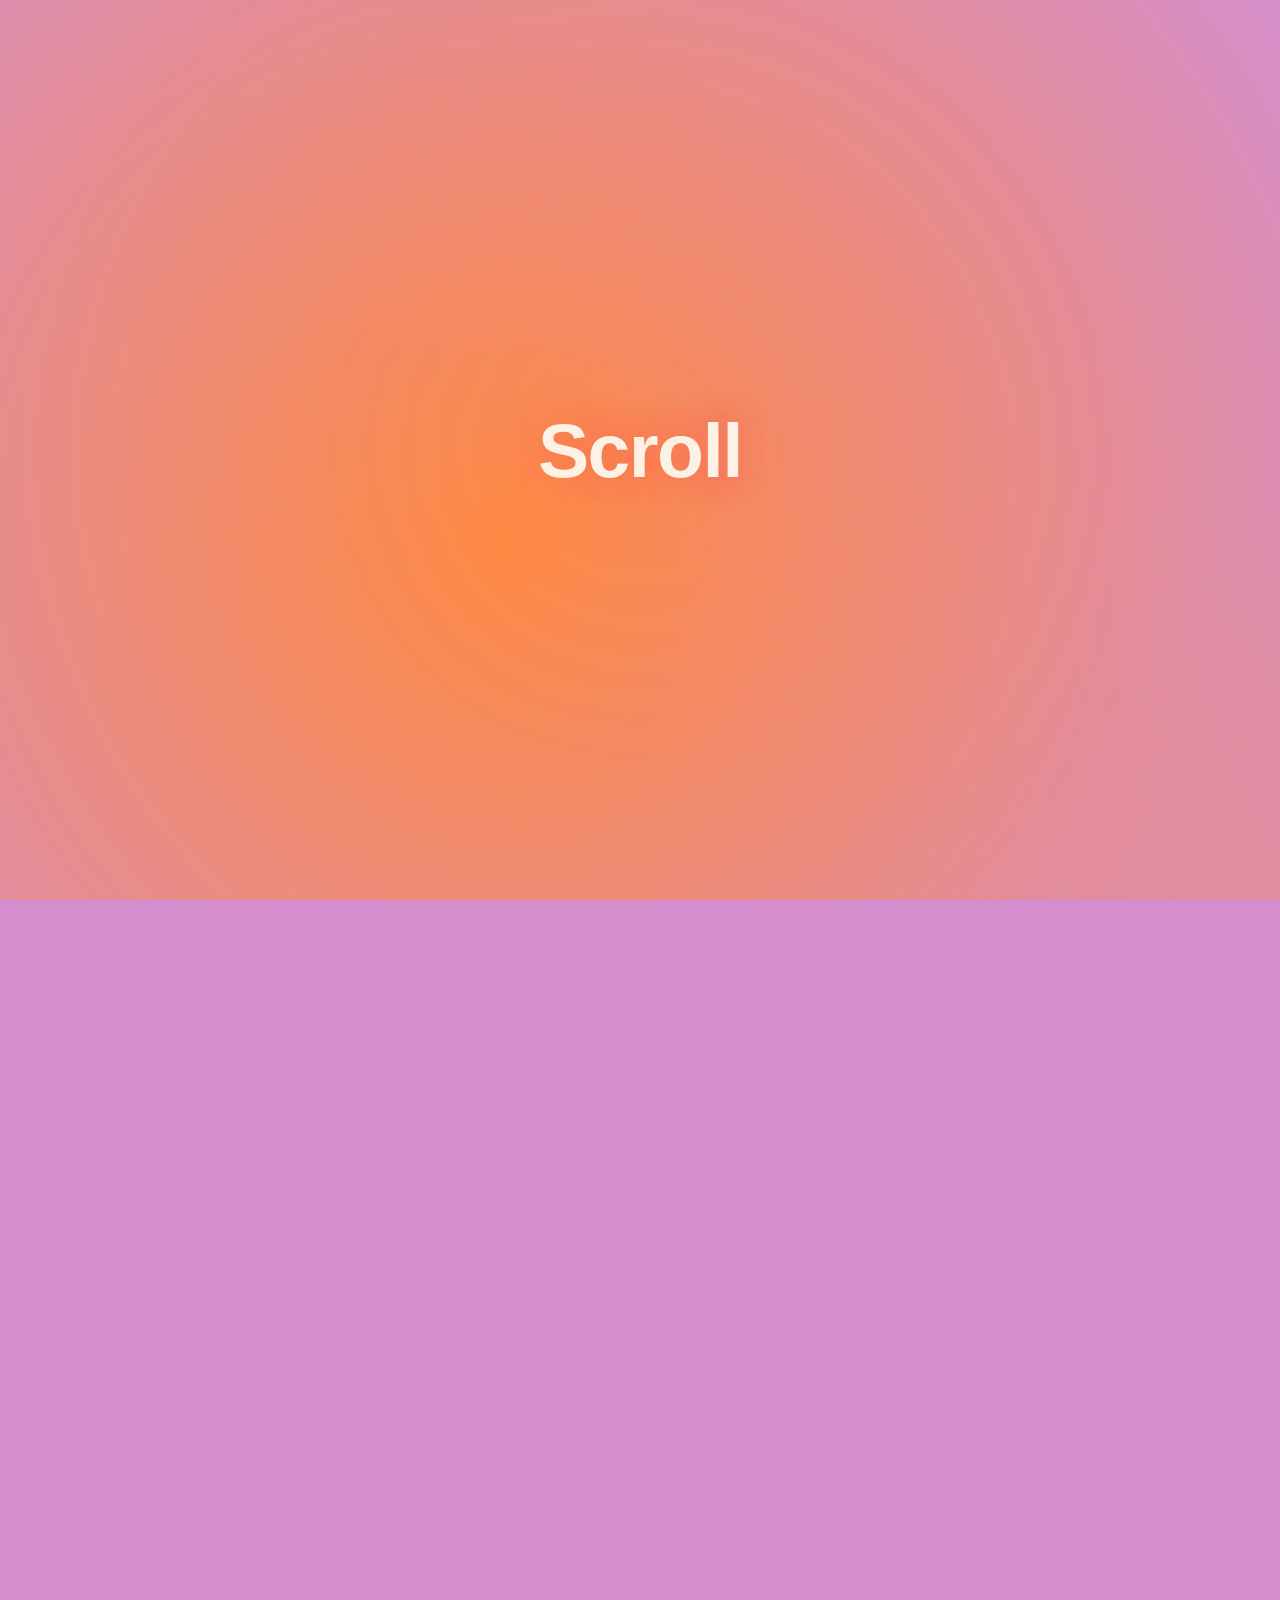
==== index.html @ 69f051a5 "Rename structure.html to index.html" ====
<!DOCTYPE html>
<html lang="en">
<head>
  <meta charset="UTF-8">
  <title>A ♥ S</title>
  <link rel="stylesheet" href="core.css">
</head>
<body>

<div class="stage">
  <div class="panel active"><h1>Scroll</h1></div>
  <div class="panel"><h1>GOOOD GIRLLLLLL</h1></div>
  <div class="panel"><h1>ahem.</h1></div>
  <div class="panel"><h1>NI HAO FINE SHYT</h1></div>
  <div class="panel"><h1>I had the urge to do something for my kaju katli</h1></div>
  <div class="panel"><h1>But I realised I cant give anything cuz distance</h1></div>
  <div class="panel"><h1>And like low key</h1></div>
  <div class="panel"><h1>Thats an invalid excuse for a cutie like you</h1></div>
  <div class="panel"><h1>plus im literally the WAP final boss</h1></div>
  <div class="panel"><h1>SO I MANNED UP RAHHH</h1></div>
  <div class="panel"><h1>WHO SAID OLD SCHOOL ROMANCE IS DEAD</h1></div>
  <div class="panel"><h1>THIS IS ME AT 4am WRITING MY GIRL A PROGRAM</h1></div>
  <div class="panel"><h1>anyway</h1></div>
  <div class="panel"><h1>I should stop yapping bout myself cuz</h1></div>
  <div class="panel"><h1>this ones about you jaanu</h1></div>
  <div class="panel"><h1>about how you make me happier</h1></div>
  <div class="panel"><h1>about you you showed me strength in vulnerability</h1></div>
  <div class="panel"><h1>About how-</h1></div>
  <div class="panel"><h1>You make my life better.</h1></div>
</div>

  <section class="panel paragraph">
    <p>
Assalamualaikum fine kudi, <br>
The past one year been rough for both of us (mostly me cuz I missed you more obv 🙄) and my shi has been soo much brighter, so I decided to uh attempt to umm<br>
Uh 🗣️<br>
Tell you how you make my life better. (After backstory)<br>
(Emphasis on 'attempt to')<br>
Ok sooooooooooooooooo<br>
Yeah no programming this was a million times easier <br>
SO ever since u left me (yeah it happend like that only ur friends gaslighted you)<br>
There's been a void inside my heart that could never be filled 🥺 (IM CRINE)<br>
Okay nah but apart from the girl I loved, more importantly, I lost the only person I could truly be 'me' with, I lost the girl who could understand me (somewhat 🙄), I lost the person who would laugh at my immature jokes and even though I was the same outside, whenever I was at home I felt,<br>
How do I say this without sounding desperate <br>
UNEASY<br>
IRRITATED<br>
And mostly felt like shit because my kaju katli didn't deserve that, on top of that I felt like atleast I deserved it but you didn't 😭<br>
I wanted to talk to you for soo long, I wasn't sure if you even wanted to talk to me but all I wanted to do was give you the information that should have been with you since the very start of everything. Eventually I gaslighted myself into thinking that it was hormones but  I knew that was never true, I wasn't me anymore BUT ISSOK<br>
Since now we are together forever 🗣️🗣️<br>
SO HERES THE PART I WANTED TO DO:<br>
HOW YOU MAKE MY EVERYDAY BETTER<br>
Eversince we started talking again, I've been looking forward to everyday, even though times may be tuff (wait no tough) and you cant do a lot about my issues, it's nice to have a safe place, it's nice to know that there's this pretty ass girl across japan who genuinely cares. It's nice to have someone scold me over useless shit 😭 (yes eng notes and my sleep schedule are useless). It's nice to have someone who wants to beat my ass up. It's nice to have this girl who believes my autistic ahh programs will get famous one day. It's nice to have this girl who I wronged badly but she saw the real me through it, and decided to forgive what I did in spite of having every single right not to. Everyday I wake up, happy to talk to you, each little voicenote and eye pic brings us closer. I may be the sigma lone wolf but you showed me it's okay to be vulnerable (THROUGH SHEER PATIENCE FROM YOUR END).<br>
I HAVE SOO MUCH TO SAY I KEEP FORGETTING, ITS LEAKING OUTTA THE BRIM <br>
I never realised this and rarely do admit it, but you make me feel safe, , and I have no idea what this means because I am perfectly capable of protecting and defending myself in any context 😭 <br> I get this cozy feeling everytime you excessively (important part) baby me and if it gets to that point I can just closee my eyes and feel you hugging me, which is the only time I feel safe enought to have deep convos cuz low key im stupid for not telling you stuff, I just feel like everytime we have deep convos im left with an 'un-fulfilled' feeling but I think thats because I dont talk about it properly so you cant help even if you wanna  <br>
You think you don't do a lot but just by being there you took care of my anxiety, you instantly make me feel happier, you instantly calm me down no matter what is going on inside my head (this part is scary tho like how). LMAO this remindes me of that reel you sent where the guy is shaking his knee and the girl puts her hand on his laat and he stops. THAT IS LITERALLY YOU OVER TEXT, ABSOLUTE ANGEL YOU ARE FOR ME, both in terms of looks, and more importantly how you make me feel. I know I should tell you when im feeling down or have issues or have a bad day instead of just saying "dya" everytime but I just cant do it that directly without pressuring or smth for some reason, I cant even tell 60% of the stuff but that doesnt matter because somehow, without you  even noticing im feeling down you make it better. <br>
You mean soo much to me, I hate it whenever you are sad because (okay this is thoda cheesy but real) it feels like a part of me is sad 😭. You doo soo much for me by just being you, I wish I was there to deal w anyone who wrongs you but all I can do is: talk and make you feel better, like old times :)<br>
I'm soo happy to see ur insecurities bs improved a lotttt  (I'm still gonna kiss every one of them tho 😽😽) cuz like low key I find you cute and uh ik my choice is goated to syfm 🙄<br>
You made my inner child feel safe, cuz who tf goes from "I wanna die to" "LUCH MEI KYA HAI", I've been wanting to go to school these days because you make it feel worth it , who tf goes from coke to chocolate milkshake 😭 BUT IM NOT UR BABY STFU<br>
FOR THE LAST<br>
FRICKING<br>
TIME<br>
I<br>
AM<br>
NOT<br>
YOUR<br>
BABY<br>
.<br>
.<br>
.<br>
.<br>
ahem.<br>
Anyway idk what this letter even is I just dumped everything I had to say about what you mean to me and why 😭 so take it as:<br>
AN APPRECIATION LETTER FOR THE SPESHYALEST GIRL EVER 😽
So at the end of all this ig I should end it w the newly invented bars 
I LOVE YOU, EVERY PART OF YOU, THE CARING SIDE, THE SOMETIMES SENSITIVE SIDE (idk why this is thrown around as an insult) THE FLIRTY SIDE, THE EMOTIONAL SIDE, THE NAKHRE (diva) THE GUSSA (cutie)<br> ALL OF IT, I WANTTTTTT, ALL TERMS AND CONDITIONS ACCEPTED<br>
THANK YOU FOR BEING YOU BECAUSE WITHOUT YOU I WAS LOW KEY LOST <br>
-your loving kitty :D
.<br>
.<br>
.<br>
.<br>
.<br>
.<br>
.<br>
.<br>
.<br>
.<br>
.<br>
.<br>
.<br>
.<br>
.<br>
.<br>
.<br>
.<br>
.<br>
.<br>
.<br>
.<br>
.<br>
.<br>
.<br>
.<br>
.<br>
.<br>
.<br>
.<br>
oye desperate bas khatam<br>
HHEHEHEHEHA IM GONNA PROGRAM SOO MUCH SHIT FOR YOU<br>
AND<br>
FOR USSSSSSSSS (LMAO IM NOT TELLING U WHAT THAT MEANS U WAIT)<br>
should have thought of this before pmo
    </p>
</section>

<script src="script.js"></script>
</body>
</html>
---- core.css ----
/* =========================
   RESET
========================= */
* {
  margin: 0;
  padding: 0;
  box-sizing: border-box;
}

/* =========================
   COLOR SYSTEM
========================= */
:root {
--bg-base: #D48ECD;  /* deep warm brown-black */
--bg-deep: #e85d2a;   /* slightly lifted, still warm */

--accent-1: #ff8c42;  /* main orange (sunset core) */
--accent-2: #ff8c42;  /* burnt orange / terracotta */
--accent-3: #ffd2a1;  /* soft golden highlight */

--text-main: #fff1e6; /* warm off-white */
--text-soft: #e6b8a2; /* muted peach */
}

/* =========================
   BODY + BACKGROUND
========================= */
body { 
	font-family: 'Dancing Script', cursive;
	color: var(--text-main); 
	overflow-x: hidden;

	background: 
	/*linear-gradient( 135deg, rgba(30, 220, 220, 1) 0%, rgba(30, 220, 220, 0.62) 25%, rgba(30, 220, 220, 0) 100% ),*/ 
	radial-gradient(circle at 20% 30%, var(--accent-1), transparent 40%), 
	radial-gradient(circle at 80% 70%, var(--accent-2), transparent 45%), 
	radial-gradient(circle at 50% 90%, var(--accent-3), transparent 35%), 
	var(--bg-base); background-size: 200% 200%; animation: sunsetShift 18s ease-in-out infinite;
background-attachment: fixed;
}

/* lock scroll initially */
body.locked {
  overflow: hidden;
}

/* animated gradient drift */
@keyframes sunsetShift {
  0%   { background-position: 0% 50%; }
  50%  { background-position: 100% 50%; }
  100% { background-position: 0% 50%; }
}

/* =========================
   GRAIN OVERLAY
========================= */
body::before {
  content: "";
  position: fixed;
  inset: 0;

  background: url("https://www.transparenttextures.com/patterns/3px-tile.png");
  opacity: 0.1;

  pointer-events: none;
  z-index: 10;
}

/* =========================
   STAGE (MAIN CONTAINER)
========================= */
.stage {
  position: relative;
  height: 100vh;
  overflow: hidden;
}

/* =========================
   PARALLAX GLOW LAYER
========================= */
.stage::before {
  content: "";
  position: absolute;
  inset: -20%;

  background: radial-gradient(circle, rgba(255,120,90,0.15), transparent 60%);
  filter: blur(80px);

  animation: drift 25s ease-in-out infinite alternate;
}

@keyframes drift {
  0%   { transform: translate(-10%, -10%); }
  100% { transform: translate(10%, 10%); }
}

/* =========================
   PANELS (STACKED)
========================= */
.panel {
  position: absolute;
  inset: 0;

  display: flex;
  justify-content: center;
  align-items: center;

  text-align: center;

  opacity: 0;
  transform: translateY(40px);

transition:
  opacity 2s ease,
  transform 2s cubic-bezier(0.2, 0.9, 0.3, 1);
}

/* active panel */
.panel.active {
  opacity: 1;
  transform: translateY(0);
}

/* =========================
   HEADINGS
========================= */
.panel h1 {
font-family: 'Nunito', sans-serif;
  font-size: clamp(2.8rem, 6vw, 5rem);
  font-weight: 600;
  letter-spacing: -0.02em;

  color: var(--text-main);

  text-shadow: 
    0 0 30px rgba(255, 90, 70, 0.25),
    0 0 60px rgba(255, 60, 100, 0.15);
}

/* =========================
   PARAGRAPH PHASE
========================= */
.paragraph {
  align-items: flex-start;
  padding: 120px 20px;
}

/* readable text block */
.paragraph p {
  font-size: 1.15rem;
  line-height: 1.8;
  color: var(--text-main);
  text-align: left;

  background: rgba(100, 100, 100, 0.2);
  border: 1px solid rgba(255, 120, 90, 0.15);

  padding: 30px;
  border-radius: 14px;
background-attachment: fixed;
  backdrop-filter: blur(10px);  

  max-width: 700px;       /* forces readable width */
  width: 100%;

  white-space: normal;    /* ensures wrapping */
  word-break: break-word; /* prevents overflow */

  overflow-y: hidden;       /* vertical scroll */
  overflow-x: hidden;     /* prevent sideways scroll */
}
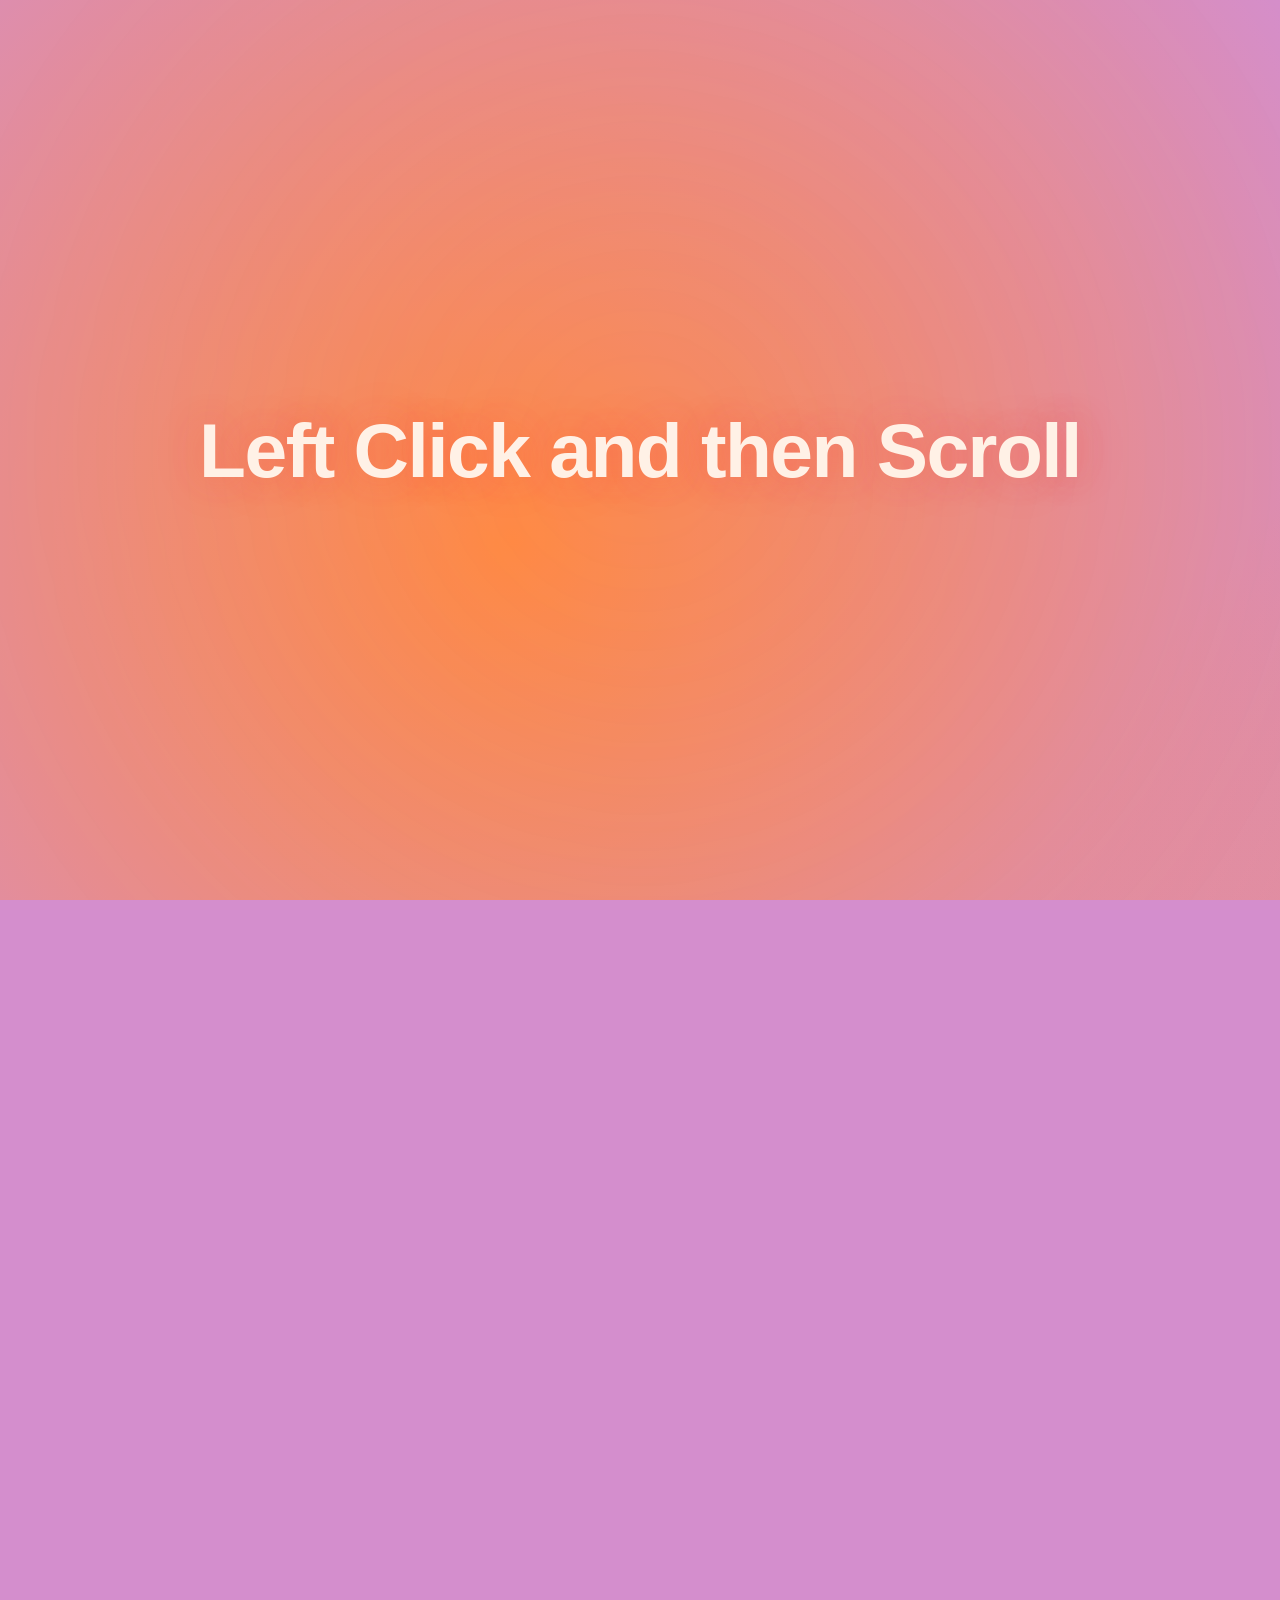
==== commit e26245e6: "Update index.html" ====
--- a/index.html
+++ b/index.html
@@ -5,10 +5,22 @@
   <title>A ♥ S</title>
   <link rel="stylesheet" href="core.css">
 </head>
-<body>
 
+<script>
+function goFullscreen() {
+  if (document.documentElement.requestFullscreen) {
+    document.documentElement.requestFullscreen();
+  } else if (document.documentElement.webkitRequestFullscreen) { // Safari
+    document.documentElement.webkitRequestFullscreen();
+  } else if (document.documentElement.msRequestFullscreen) { // IE11
+    document.documentElement.msRequestFullscreen();
+  }
+}
+</script>
+
+<body onClick = "goFullscreen()">
 <div class="stage">
-  <div class="panel active"><h1>Scroll</h1></div>
+  <div class="panel active"><h1>Left Click and then Scroll</h1></div>
   <div class="panel"><h1>GOOOD GIRLLLLLL</h1></div>
   <div class="panel"><h1>ahem.</h1></div>
   <div class="panel"><h1>NI HAO FINE SHYT</h1></div>
